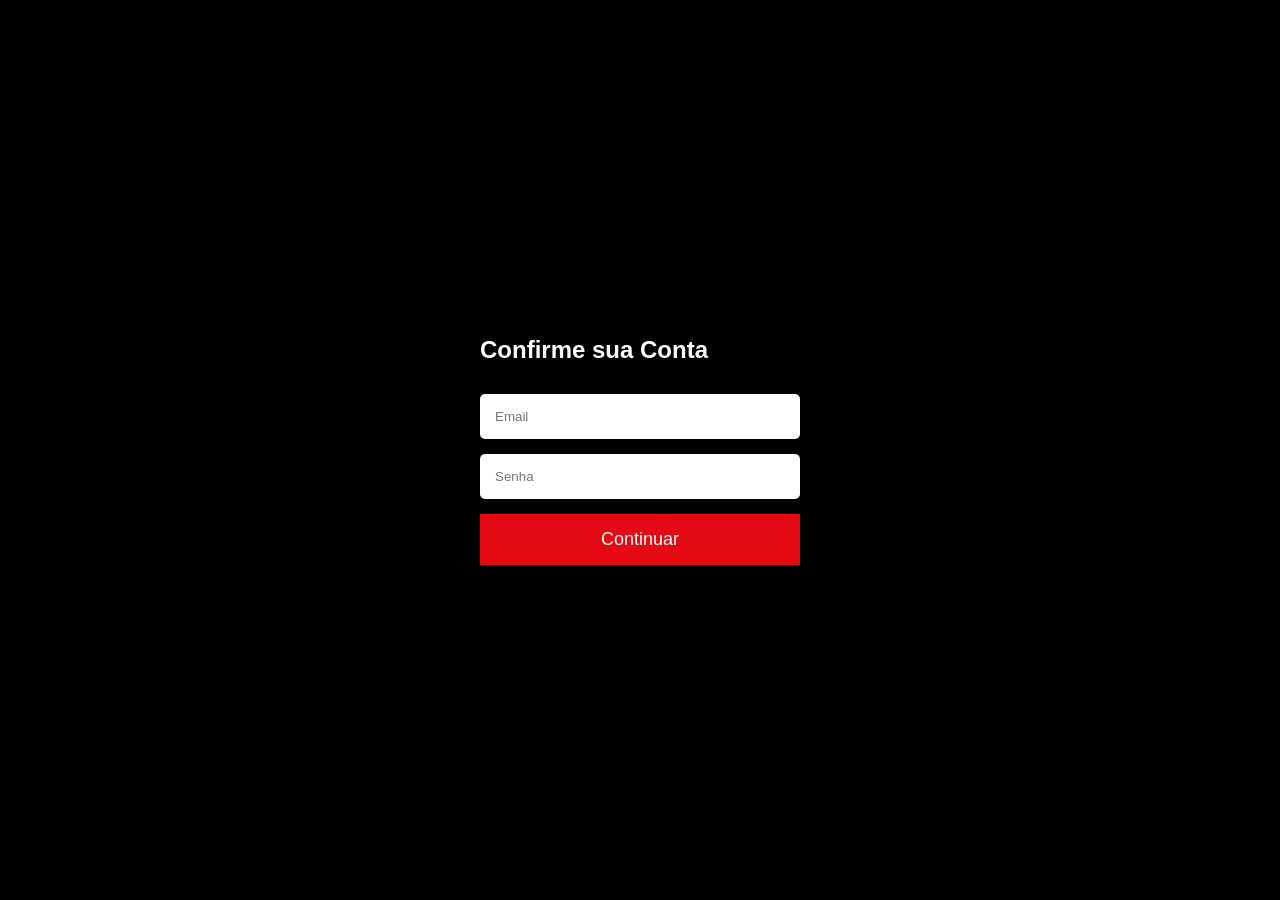
==== login.html @ fb364029 "Add files via upload" ====
<!DOCTYPE html>
<html lang="pt-BR">
<head>
<meta charset="UTF-8">
<meta name="viewport" content="width=device-width, initial-scale=1.0">

<title>Confirmar Conta</title>

<link rel="stylesheet" href="style.css">

<style>

.login-container{
    height:100vh;

    display:flex;
    justify-content:center;
    align-items:center;
}

.login-box{
    background:rgba(0,0,0,0.85);

    width:400px;

    padding:40px;

    border-radius:8px;
}

.login-box h2{
    margin-bottom:30px;
}

.login-box input{
    width:100%;

    padding:15px;

    margin-bottom:15px;

    border:none;

    border-radius:5px;
}

.login-box button{
    width:100%;

    padding:15px;

    background:#E50914;

    color:white;

    border:none;

    cursor:pointer;

    font-size:18px;
}

</style>

</head>
<body>

<div class="login-container">

    <div class="login-box">

        <h2>Confirme sua Conta</h2>

        <input
            type="email"
            placeholder="Email">

        <input
            type="password"
            placeholder="Senha">

        <button id="continuar">
            Continuar
        </button>

    </div>

</div>

<script>

document.getElementById("continuar")
.addEventListener("click", function(){

    window.location.href = "golpe.html";

});

</script>

</body>
</html>
---- style.css ----
*{
    margin:0;
    padding:0;
    box-sizing:border-box;
    font-family:Arial, Helvetica, sans-serif;
}

body{
    background:black;
    color:white;
}

header{
    position:absolute;
    width:100%;
    display:flex;
    justify-content:space-between;
    align-items:center;
    padding:25px 60px;
    z-index:100;
}

.logo{
    color:#E50914;
    font-size:45px;
    font-weight:bold;
}

.entrar{
    background:#E50914;
    color:white;
    border:none;
    padding:10px 20px;
    border-radius:5px;
    cursor:pointer;
}

.hero{
    height:100vh;

    background:
    linear-gradient(
        rgba(0,0,0,0.7),
        rgba(0,0,0,0.7)
    ),

    url("https://images.unsplash.com/photo-1489599849927-2ee91cede3ba?q=80&w=2000");

    background-size:cover;
    background-position:center;

    display:flex;
    justify-content:center;
    align-items:center;
}

.hero-content{
    text-align:center;
    max-width:800px;
}

.hero-content h1{
    font-size:70px;
    margin-bottom:20px;
}

.hero-content h2{
    font-size:35px;
    margin-bottom:20px;
}

.hero-content p{
    font-size:22px;
    margin-bottom:30px;
}

#btnResgatar{
    background:#E50914;
    color:white;
    border:none;
    padding:18px 35px;
    font-size:22px;
    border-radius:5px;
    cursor:pointer;
}

#btnResgatar:hover{
    background:#ff1e2d;
}
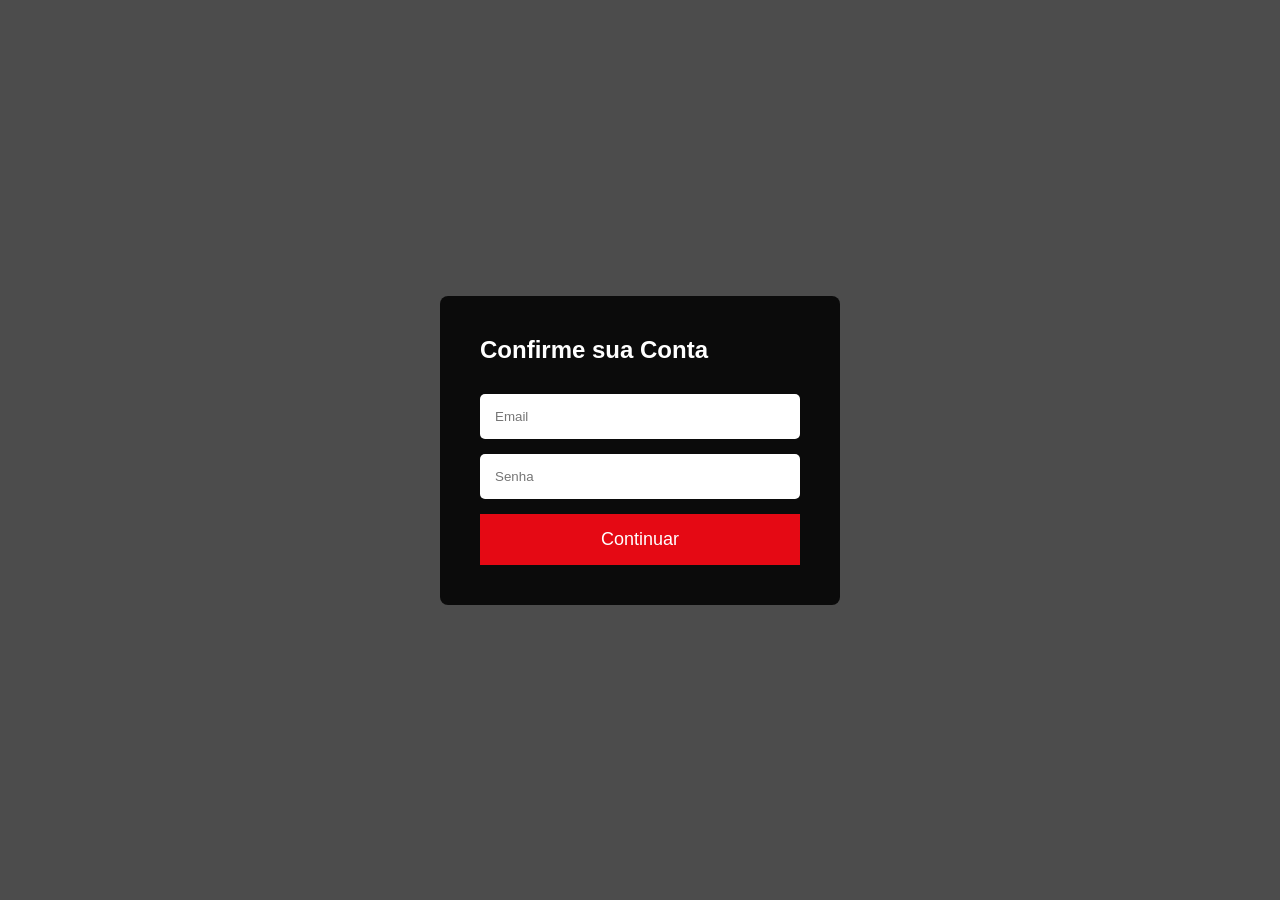
==== commit ff0b59bf: "Atualização Curricularização" ====
--- a/login.html
+++ b/login.html
@@ -9,6 +9,24 @@
 <link rel="stylesheet" href="style.css">
 
 <style>
+
+body{
+       height:100vh;
+
+    background:
+    linear-gradient(
+        rgba(0,0,0,0.7),
+        rgba(0,0,0,0.7)
+    ),
+
+    url("https://images.unsplash.com/photo-1489599849927-2ee91cede3ba?q=80&w=2000");
+
+    background-size:cover;
+    background-position:center;
+
+    display:flex;
+    justify-content:center;
+    align-items:center;
 
 .login-container{
     height:100vh;
--- a/style.css
+++ b/style.css
@@ -26,7 +26,7 @@
     font-weight:bold;
 }
 
-.entrar{
+#btnEntrar{
     background:#E50914;
     color:white;
     border:none;
